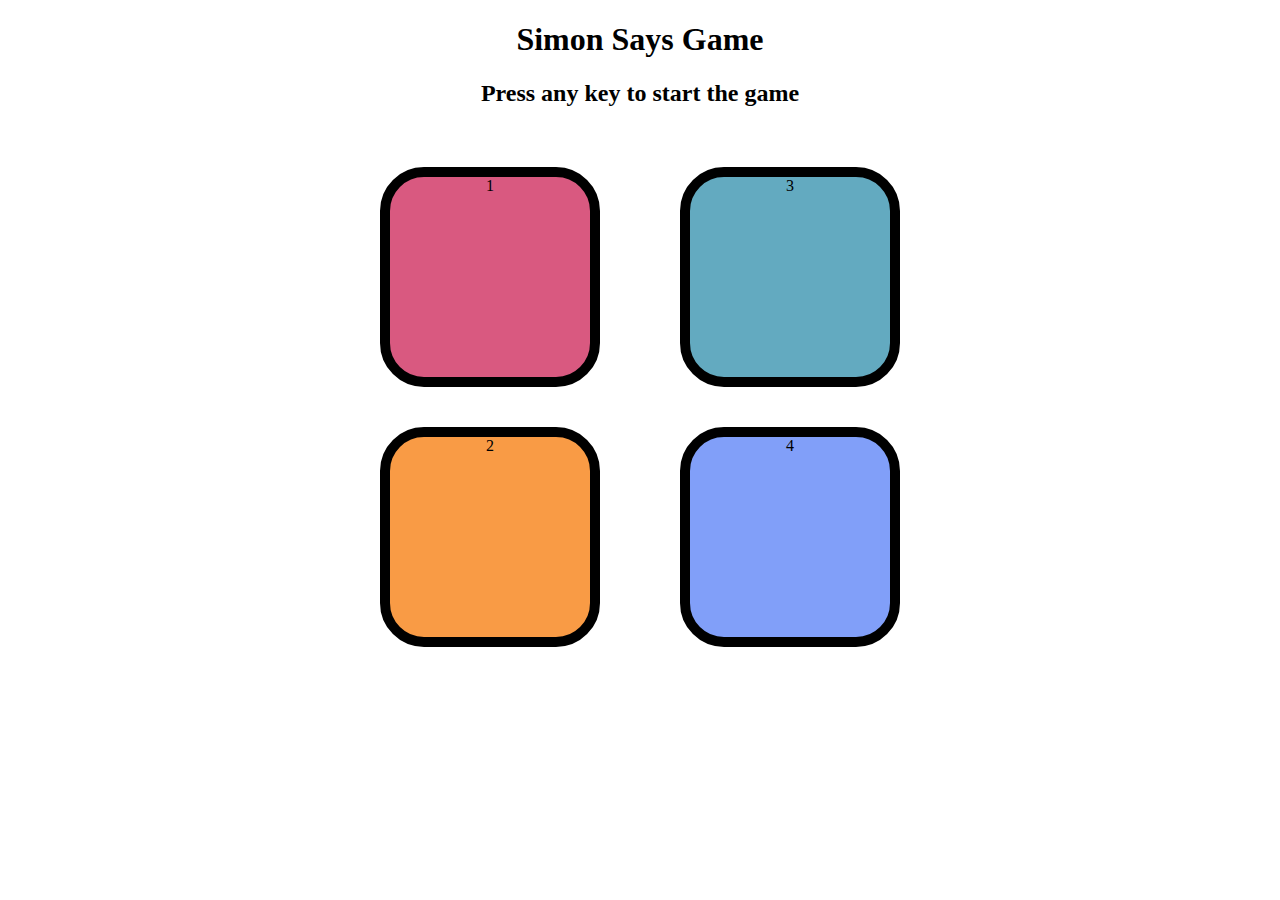
==== index.html @ 19424da8 "changed" ====
<!DOCTYPE html>
<html lang="en">
<head>
    <meta charset="UTF-8">
    <meta name="viewport" content="width=device-width, initial-scale=1.0">
    <title>Simon game</title>
    <link rel="stylesheet" href="simon.css">
</head>
<body>
     <h1>Simon Says Game</h1>
     <h2>Press any key to start the game</h2>
     <div class="btn-container">
        <div class="line-one">
            <div class="btn red" type="button">1</div>
            <div class="btn yellow" type="button">2</div>
        </div>
        <div class="line-two">
            <div class="btn green" type="button">3</div>
            <div class="btn purple" type="button">4</div>
        </div>
     </div>
    <script src="simon.js"></script>
</body>
</html>
---- simon.css ----
body{
    text-align: center;
}
.btn-container{
    display: flex;
    justify-content: center;
}

.btn{
    height: 200px;
    width:200px;
    border-radius:20%;
    border:10px solid black;
    margin: 2.5rem;
}

.red{
    background-color: #d95980;
}
.yellow{
    background-color: #f99b45;
}
.green{
    background-color: #63aac0;
}
.purple{
    background-color: #819ff9;
}

.flash{
    background-color:white;
}
.userflash{
    background-color:green;
}
.danger{
    background-color:red;
}
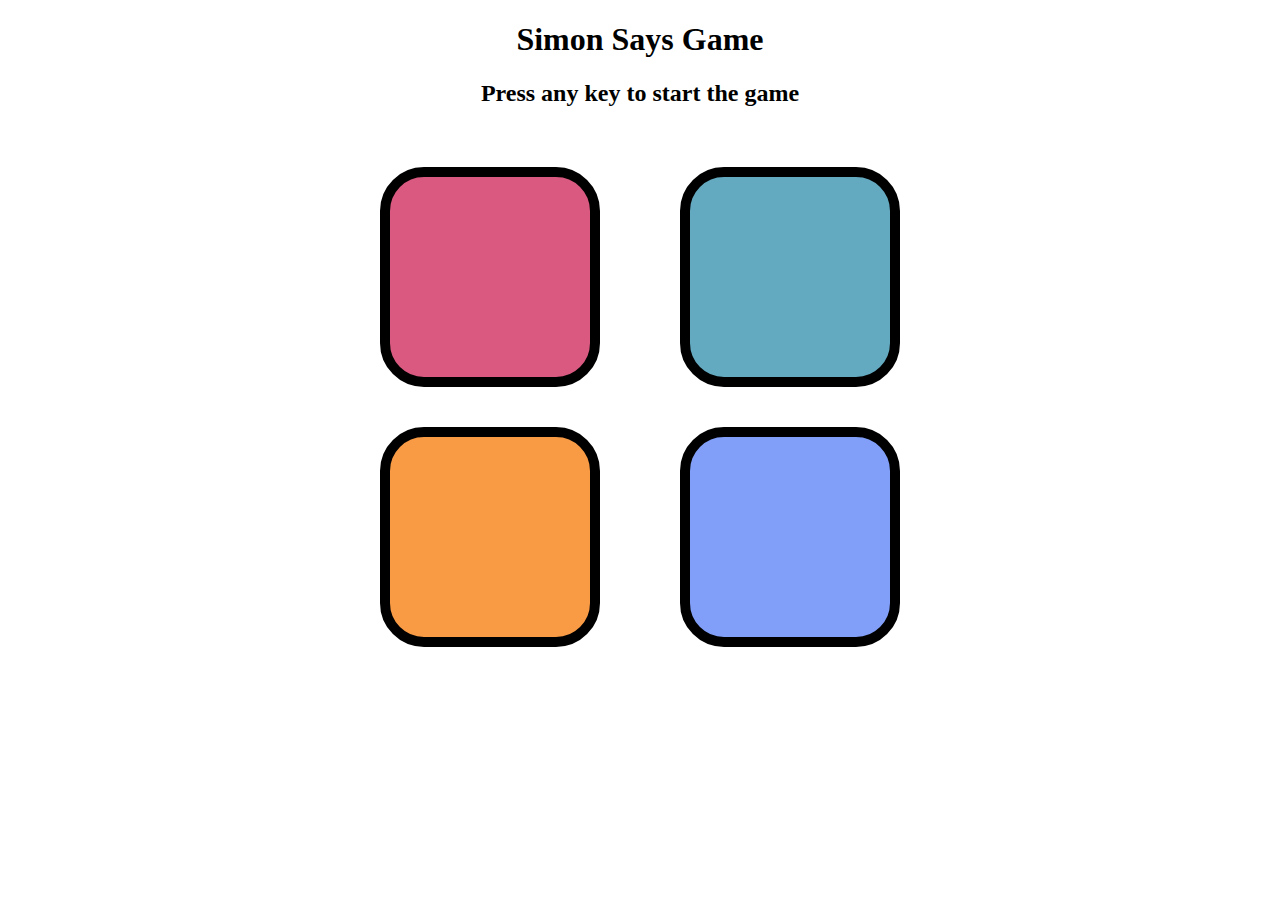
==== commit 0bd1656f: "Update index.html" ====
--- a/index.html
+++ b/index.html
@@ -11,14 +11,14 @@
      <h2>Press any key to start the game</h2>
      <div class="btn-container">
         <div class="line-one">
-            <div class="btn red" type="button">1</div>
-            <div class="btn yellow" type="button">2</div>
+            <div class="btn red" type="button"></div>
+            <div class="btn yellow" type="button"></div>
         </div>
         <div class="line-two">
-            <div class="btn green" type="button">3</div>
-            <div class="btn purple" type="button">4</div>
+            <div class="btn green" type="button"></div>
+            <div class="btn purple" type="button"></div>
         </div>
      </div>
     <script src="simon.js"></script>
 </body>
-</html>+</html>
